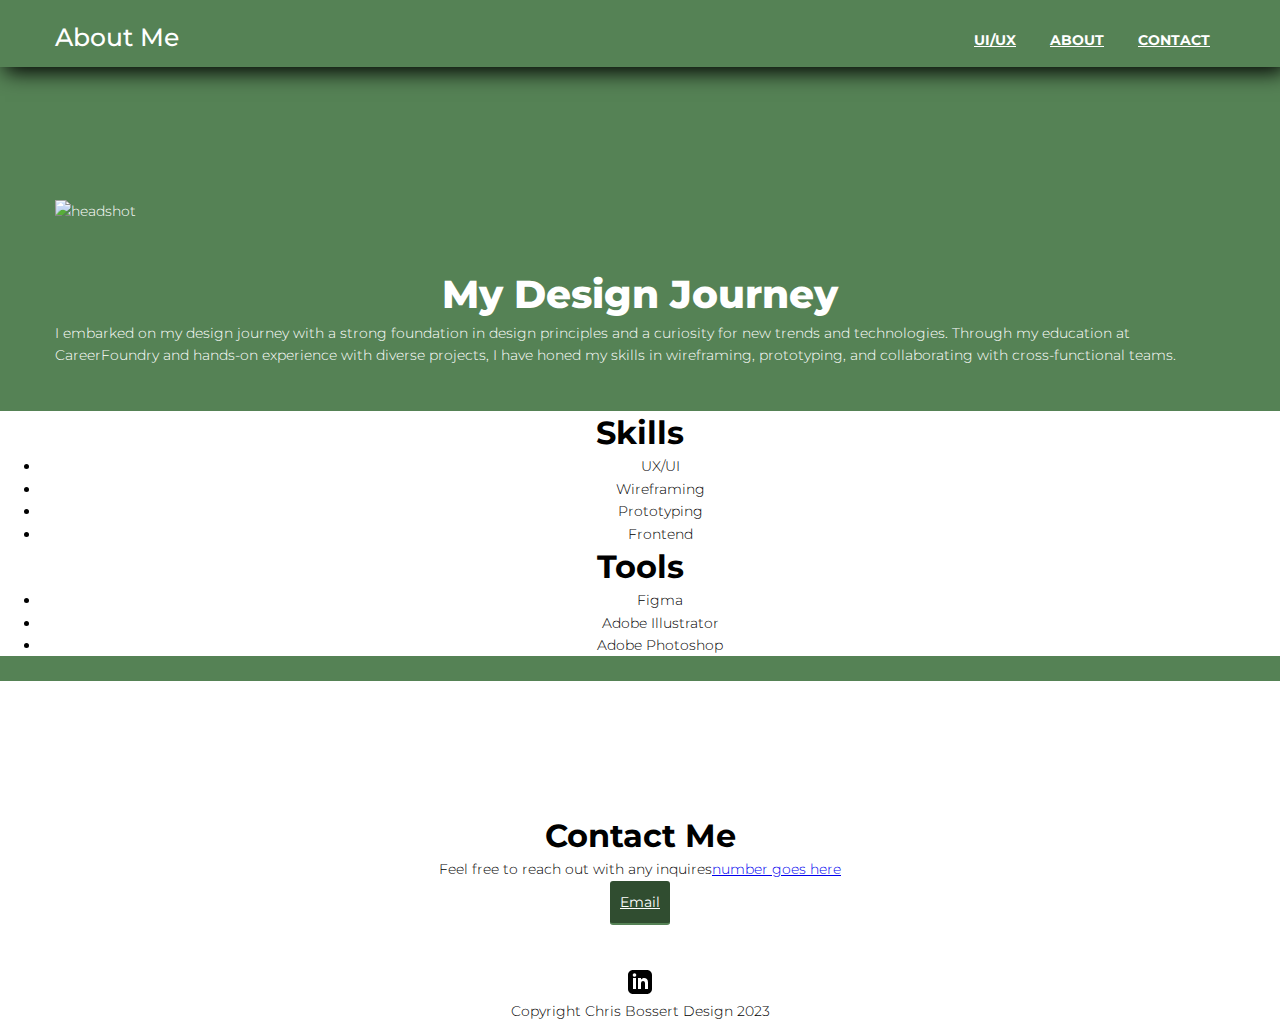
==== about.html @ 787a6def "updates 1.7" ====
<!DOCTYPE html>
<html lang="en">

<head>
    <meta charset="UTF-8">
    <meta http-equiv="X-UA-Compatible" content="IE=edge">
    <meta name="viewport" content="width=device-width, initial-scale=1.0">
    <title>About Chris</title>
    <link rel="stylesheet" type="text/css"
        href="https://cdnjs.cloudflare.com/ajax/libs/normalize/8.0.0/normalize.min.css">
    <link rel="stylesheet" type="text/css" href="css/style.css">
    <link rel="preconnect" href="https://fonts.googleapis.com">
    <link rel="preconnect" href="https://fonts.gstatic.com" crossorigin>
    <link href="https://fonts.googleapis.com/css2?family=Montserrat:wght@300;400&display=swap" rel="stylesheet">
</head>

<body>

    <header>
        <div class="container">
            <h3>About Me</h3>

            <nav>
                <ul>
                    <li><a href="index.html">UI/UX</a></li>
                    <li><a href="about.html">About</a></li>
                    <li><a href="#contact">Contact</a></li>
                </ul>
            </nav>

        </div>
    </header>
    <main>
        <div>
            <div class="container">
                <picture>
                    <source srcset="img/img/headshot-600.png" media="(max-width:200px)">
                    <img src="img/img/headshot-1200.png" alt="headshot" class="center">
                </picture>
                <section id="intro" class="row">
                    <div id="hero" class="column">
                        <h1>My Design Journey</h1>
                        <p>I embarked on my design journey with a strong foundation in design principles and a curiosity
                            for
                            new trends and technologies. Through my education at CareerFoundry and hands-on experience
                            with
                            diverse projects, I have honed my skills in wireframing, prototyping, and collaborating with
                            cross-functional teams.</p>
                    </div>
            </div>
            <div class="column">
                <div id="skills" class="row">
                    <div>
                        <h2>Skills</h2>
                        <ul>
                            <li>
                                <p>UX/UI</p>
                            </li>
                            <li>
                                <p>Wireframing</p>
                            </li>
                            <li>
                                <p>Prototyping</p>
                            </li>
                            <li>
                                <p>Frontend</p>
                            </li>
                        </ul>
                    </div>
                    <div id="skills" class="column">
                        <h2>Tools</h2>
                        <ul>
                            <li>
                                <p>Figma</p>
                            </li>
                            <li>
                                <p>Adobe Illustrator</p>
                            </li>
                            <li>
                                <p>Adobe Photoshop</p>
                            </li>
                        </ul>
                    </div>
                </div>
            </div>

        </div>
        </section>
        </div>
    </main>
    <footer id="contact">
        <div>
            <h2>Contact Me</h2>
            <p>Feel free to reach out with any inquires<a href="tel:#">number goes here</a>
            <div><a href="bossert.chris99@gmail.com" class="button Contact">Email</a></div><br></br>
            <div><!--Social Media Layout and Placeholders--><a
                    href="https://www.linkedin.com/in/chris-bossert-36365b270/" target="_blank">
                    <svg xmlns="http://www.w3.org/2000/svg" width="24" height="24" viewBox="0 0 24 24">
                        <path
                            d="M19 0h-14c-2.761 0-5 2.239-5 5v14c0 2.761 2.239 5 5 5h14c2.762 0 5-2.239 5-5v-14c0-2.761-2.238-5-5-5zm-11 19h-3v-11h3v11zm-1.5-12.268c-.966 0-1.75-.79-1.75-1.764s.784-1.764 1.75-1.764 1.75.79 1.75 1.764-.783 1.764-1.75 1.764zm13.5 12.268h-3v-5.604c0-3.368-4-3.113-4 0v5.604h-3v-11h3v1.765c1.396-2.586 7-2.777 7 2.476v6.759z" />
                    </svg>
                </a>

            </div>
            <p>Copyright Chris Bossert Design 2023</p>
        </div>
    </footer>
</body>

</html>
---- css/style.css ----
/*
Colors used:
Primary Color (Blue): #05676e;
Secondary Color (Green): #489c79;
*/
* {
  margin: 0;
  padding: 20;
  box-sizing: border-box;
}
header {
  background-color: #558255;
  text-align: center;
  padding: 10px 0;
	box-shadow: 5px 5px 20px #000000;
  position: relative
  
}
selector {
  margin: 0 auto; /* No spacing to top and bottom and auto spacing to left and right */
}
body {
    background-color: #ffffff;
  }
  body {
    font-family: 'Montserrat', sans-serif;
  }
  body {
    background-color: #558255;
    font-family: 'Montserrat', sans-serif;
    font-size: 14px; /* Sets the font size to 16px */
    font-weight: 300; /* Sets the font weight to 300 */
    line-height: 1.6; /* Sets the line-height to 1.6 * the font-size */
    color: #ffffff;
  }
  
  h1, h2, h3, h4 {
    line-height: 1.4;
  }
  h1 {
    font-size: 2.75em;
    font-weight: 800;
  }
  
  h2 {
    font-size: 2.25em;
    font-weight: 700;
  }
  
  h3 {
    font-size: 1.75em;
    font-weight: 500;
  }
  h4 {
    font-size: 1.35em;
    font-weight: 400;
  }
  img {
    width: 100%;
    padding: 0px
  }
  .center {
    display: block;
    margin-left: auto;
    margin-right: auto;
    width: 100%;
  }
  .button {
    display: inline-block; /* since the <a> tag is inline by default, we need to change this to inline-block, but more on this in the next exercise */
    background-color: #304d30;
    color: #ffffff; /* needed to override the default link color */
    font-weight: 400;
    padding: 10px;
    border-radius: 3px;
    border-bottom: 2px solid #558255; /* width of the border, type, color */
    transition: 0.2s opacity;
  
  }
  .button:hover {
    opacity: 0.8; /* Reduces the opacity of the button to 80% */
    text-decoration: none;
  }
  .button.contact {
    background-color: transparent;
    color: #558255;
    text-transform: uppercase;
    border: 2px solid #558255;
  }
  .button.contact:hover {
    background-color: #558255;
    color: #ffffff;
  }
  /* Layout styling */
  .container {
    padding: 0 15px;
  }
  .row {
    margin: 25px 0; /* 25px top and bottom, 0 left and right */
  }
  #hero h1 {
    text-align: center; /* Centers text */

  }
  #hero {
    background-color: #558255;
    padding: 20px 0;
    display: inline-block;
    width: 100%;
  }
  #hero span {
    display: block;
  }
  .logo {
    max-width: 250px;
  }
  nav > ul {
    list-style-type: none;
    padding: 0;
  }
  nav > ul > li {
    display: inline-block;
  }
  nav > ul > li > a {
    width: 100%;
    padding: 0 15px;
    text-transform: uppercase;
    font-weight: 700;
    color: #ffffff;
  }
main {
  padding-top: 133px;
}
footer {
  background-color: #ffffff;
  color: #000000;
  text-align: center;
  padding-top: 133px;
}
#skills {
  background-color: #ffffff;
  color: #000000;
  text-align: center;
}/* ==============================
Medium devices (640px and larger)
================================= */
@media only screen and (min-width: 640px) {
  header {
    text-align: unset;
  }
  }
  /* ==============================
Medium devices (640px and larger)
================================= */
@media only screen and (min-width: 640px) {
  header {
    text-align: unset;
    padding: 20px 0 13px;
  }
  nav {
    width: auto;
    float: right;
    margin-top: -25px;
  }
  .col-md-6 {
    width: 50%;
  }
  [class*="col-"] {
    float: left;
    padding: 10px 
  }
  .row::after {
  content: "";
  clear: both;
  display: table;
}
}
/* ==============================
Large devices (1024px or larger)
================================= */
@media only screen and (min-width: 1024px) {
  header {
    text-align: unset;
    padding: 20px 0 13px;
  }
  nav {
    width: auto;
    float: right;
    margin-top: -25px;
  }
  .col-lg-7 {
    width: 58.33%
  }
  [class*="col-"] {
    float: left;
    padding: 10px 
  }
  .row::after {
  content: "";
  clear: both;
  display: table;
}
.container {
  max-width: 1200px;
  margin-left: auto;
  margin-right: auto;
}
}
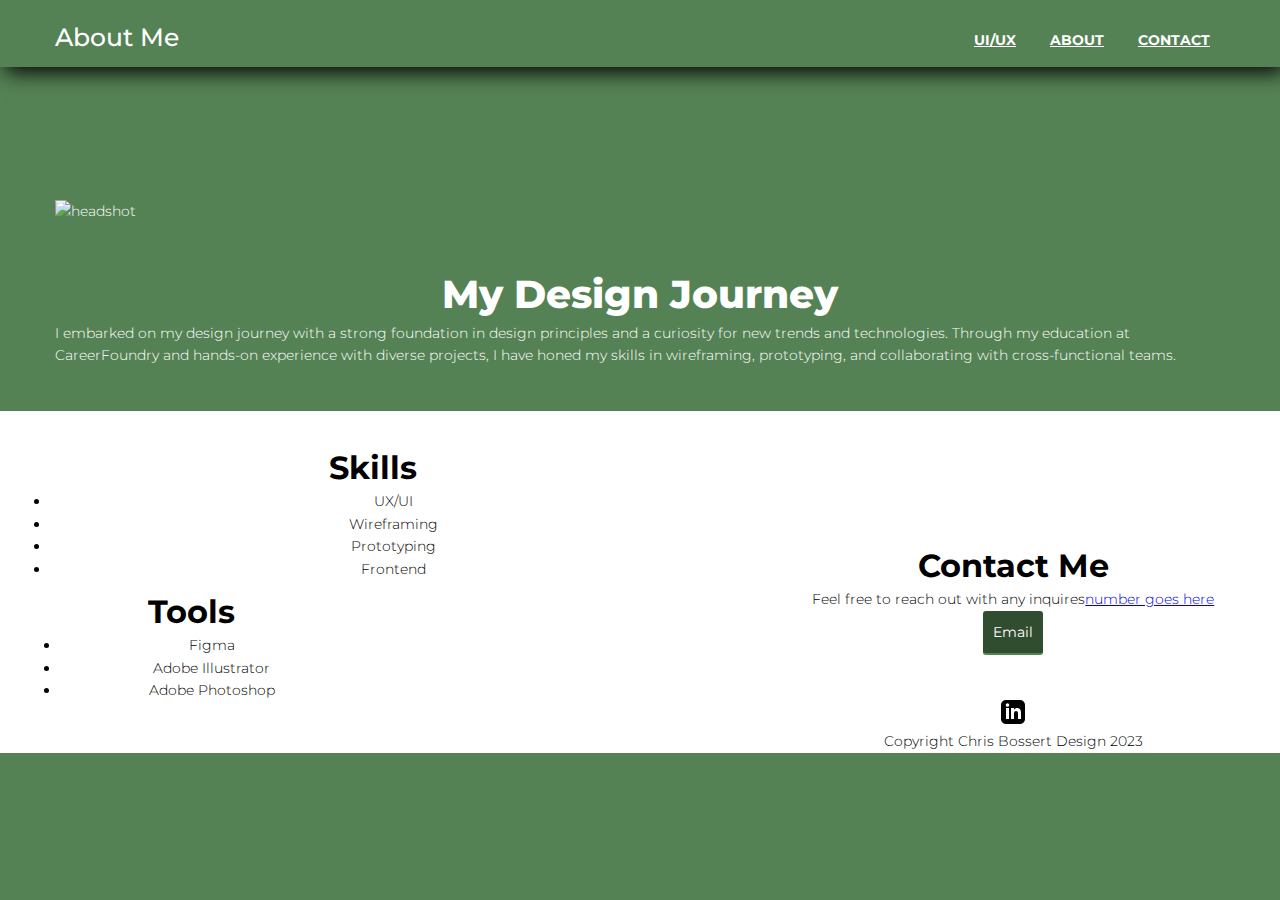
==== commit 34652a88: "updates 1.8" ====
--- a/about.html
+++ b/about.html
@@ -48,7 +48,7 @@
                             cross-functional teams.</p>
                     </div>
             </div>
-            <div class="column">
+            <div class="column col-md-6 col-lg-7">
                 <div id="skills" class="row">
                     <div>
                         <h2>Skills</h2>
@@ -67,7 +67,7 @@
                             </li>
                         </ul>
                     </div>
-                    <div id="skills" class="column">
+                    <div id="skills" class="column col-md-6 col-lg-5">
                         <h2>Tools</h2>
                         <ul>
                             <li>
--- a/css/style.css
+++ b/css/style.css
@@ -70,6 +70,7 @@
     background-color: #304d30;
     color: #ffffff; /* needed to override the default link color */
     font-weight: 400;
+    text-decoration: none;
     padding: 10px;
     border-radius: 3px;
     border-bottom: 2px solid #558255; /* width of the border, type, color */
@@ -112,6 +113,41 @@
   }
   .logo {
     max-width: 250px;
+  }
+  .berlin-illustration {
+    width: 100%;
+max-width: 100%;
+height: auto;
+  }
+  @keyframes color-change {
+    0% {fill: #edc655;}
+    50% {fill: #fcffad;}
+    100% {fill: #f76414;}
+  }
+  .sun {
+    animation-duration: 4s;
+    animation-name: color-change;
+    animation-iteration-count: infinite;
+    animation-direction: alternate;
+    animation-timing-function: linear;
+  }
+  @keyframes cloud-move {
+    from {transform: translate(0,50px);}
+    to {transform: translate(200px,50px);}
+  }
+  .cloud-front {
+    animation-duration: 15s;
+    animation-name: cloud-move;
+    animation-iteration-count: infinite;
+    animation-direction: alternate;
+    animation-timing-function: linear;
+  }
+  @keyframes cloud-move-reverse {
+    from {transform: translate(446px,48px);}
+    to {transform: translate(100px, 48px);}
+  }
+  .cloud-back {
+    animation: 15s cloud-move-reverse infinite alternate linear;
   }
   nav > ul {
     list-style-type: none;
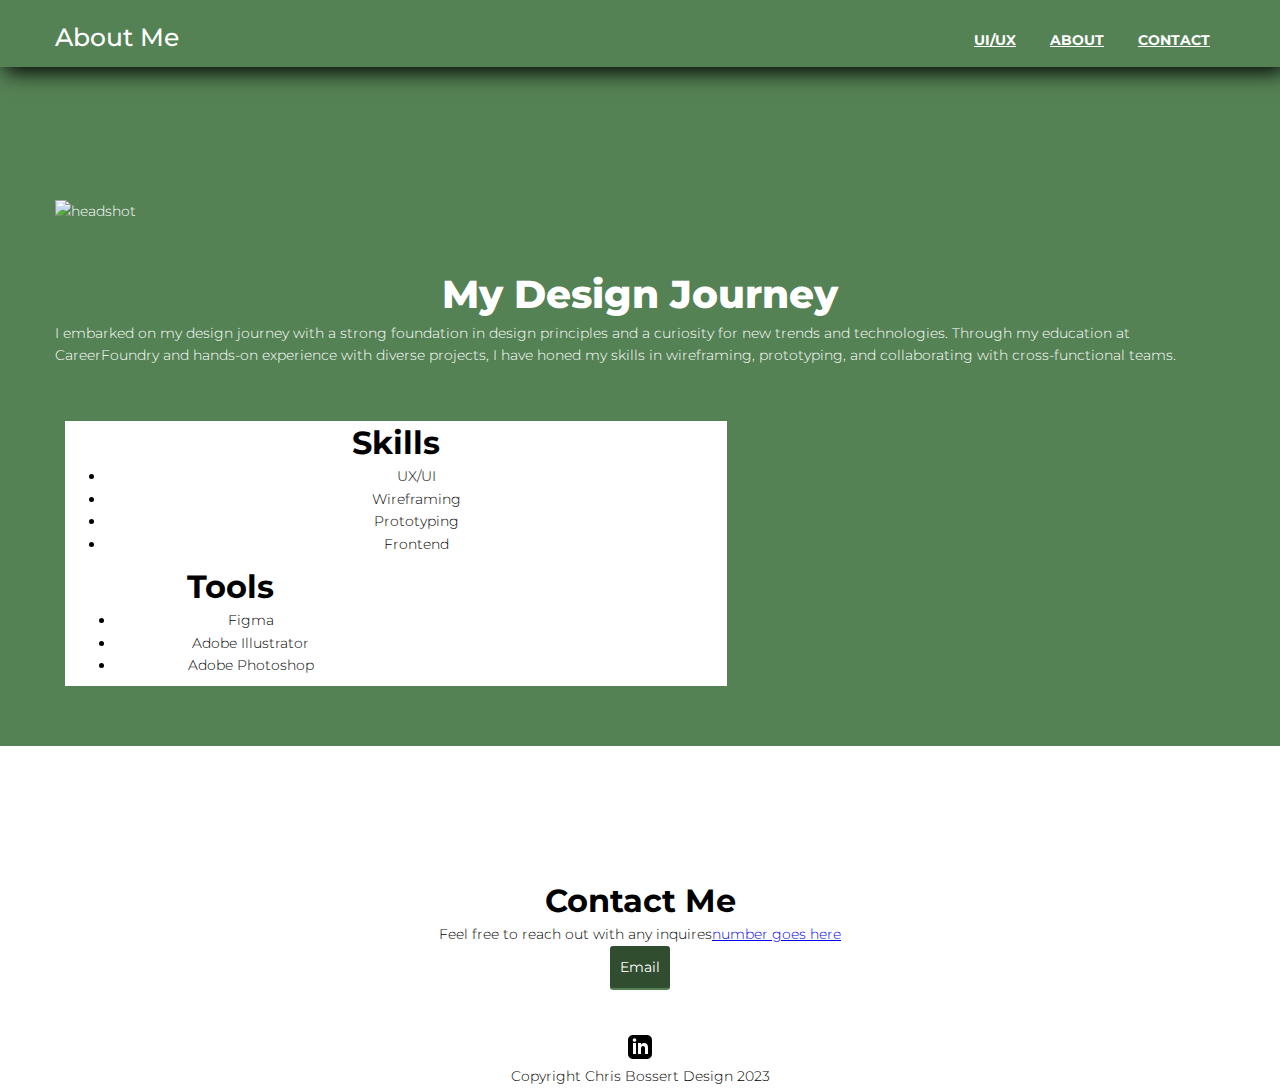
==== commit cf411d8a: "1.7 fixes" ====
--- a/about.html
+++ b/about.html
@@ -47,45 +47,45 @@
                             diverse projects, I have honed my skills in wireframing, prototyping, and collaborating with
                             cross-functional teams.</p>
                     </div>
-            </div>
-            <div class="column col-md-6 col-lg-7">
-                <div id="skills" class="row">
-                    <div>
-                        <h2>Skills</h2>
-                        <ul>
-                            <li>
-                                <p>UX/UI</p>
-                            </li>
-                            <li>
-                                <p>Wireframing</p>
-                            </li>
-                            <li>
-                                <p>Prototyping</p>
-                            </li>
-                            <li>
-                                <p>Frontend</p>
-                            </li>
-                        </ul>
+
+                    <div class="column col-md-6 col-lg-7">
+                        <div id="skills" class="row">
+                            <div>
+                                <h2>Skills</h2>
+                                <ul>
+                                    <li>
+                                        <p>UX/UI</p>
+                                    </li>
+                                    <li>
+                                        <p>Wireframing</p>
+                                    </li>
+                                    <li>
+                                        <p>Prototyping</p>
+                                    </li>
+                                    <li>
+                                        <p>Frontend</p>
+                                    </li>
+                                </ul>
+                            </div>
+                            <div id="skills" class="column col-md-6 col-lg-5">
+                                <h2>Tools</h2>
+                                <ul>
+                                    <li>
+                                        <p>Figma</p>
+                                    </li>
+                                    <li>
+                                        <p>Adobe Illustrator</p>
+                                    </li>
+                                    <li>
+                                        <p>Adobe Photoshop</p>
+                                    </li>
+                                </ul>
+                            </div>
+                        </div>
                     </div>
-                    <div id="skills" class="column col-md-6 col-lg-5">
-                        <h2>Tools</h2>
-                        <ul>
-                            <li>
-                                <p>Figma</p>
-                            </li>
-                            <li>
-                                <p>Adobe Illustrator</p>
-                            </li>
-                            <li>
-                                <p>Adobe Photoshop</p>
-                            </li>
-                        </ul>
-                    </div>
-                </div>
+                </section>
             </div>
 
-        </div>
-        </section>
         </div>
     </main>
     <footer id="contact">
@@ -105,6 +105,7 @@
             <p>Copyright Chris Bossert Design 2023</p>
         </div>
     </footer>
+    <script src="js/scripts.js"></script>
 </body>
 
 </html>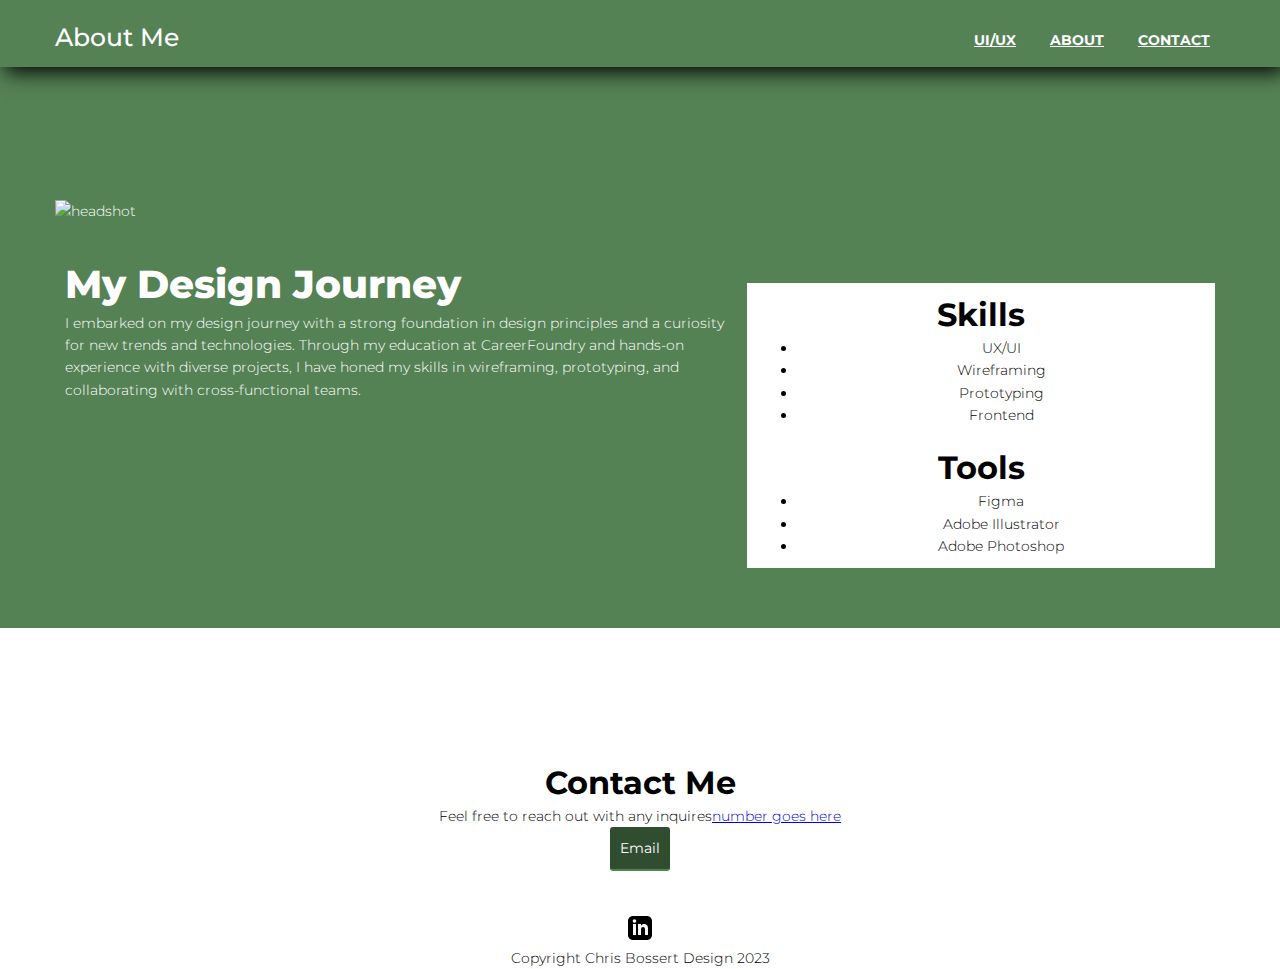
==== commit 8cba1504: "1.8 updates" ====
--- a/about.html
+++ b/about.html
@@ -38,7 +38,7 @@
                     <img src="img/img/headshot-1200.png" alt="headshot" class="center">
                 </picture>
                 <section id="intro" class="row">
-                    <div id="hero" class="column">
+                    <div class="column col-md-12 col-lg-7">
                         <h1>My Design Journey</h1>
                         <p>I embarked on my design journey with a strong foundation in design principles and a curiosity
                             for
@@ -48,9 +48,9 @@
                             cross-functional teams.</p>
                     </div>
 
-                    <div class="column col-md-6 col-lg-7">
+                    <div class="column col-md-12 col-lg-5">
                         <div id="skills" class="row">
-                            <div>
+                            <div class="column col-md-6 col-lg-12">
                                 <h2>Skills</h2>
                                 <ul>
                                     <li>
@@ -67,7 +67,7 @@
                                     </li>
                                 </ul>
                             </div>
-                            <div id="skills" class="column col-md-6 col-lg-5">
+                            <div id="skills" class="column col-md-6 col-lg-12">
                                 <h2>Tools</h2>
                                 <ul>
                                     <li>
--- a/css/style.css
+++ b/css/style.css
@@ -176,7 +176,21 @@
   background-color: #ffffff;
   color: #000000;
   text-align: center;
-}/* ==============================
+}
+
+.col-sm-1 {width: 8.33%;}
+.col-sm-2 {width: 16.66%;}
+.col-sm-3 {width: 25%;}
+.col-sm-4 {width: 33.33%;}
+.col-sm-5 {width: 41.66%;}
+.col-sm-6 {width: 50%;}
+.col-sm-7 {width: 58.33%;}
+.col-sm-8 {width: 66.66%;}
+.col-sm-9 {width: 75%;}
+.col-sm-10 {width: 83.33%;}
+.col-sm-11 {width: 91.66%;}
+.col-sm-12 {width: 100%;}
+/* ==============================
 Medium devices (640px and larger)
 ================================= */
 @media only screen and (min-width: 640px) {
@@ -197,9 +211,18 @@
     float: right;
     margin-top: -25px;
   }
-  .col-md-6 {
-    width: 50%;
-  }
+  .col-md-1 {width: 8.33%;}
+  .col-md-2 {width: 16.66%;}
+  .col-md-3 {width: 25%;}
+  .col-md-4 {width: 33.33%;}
+  .col-md-5 {width: 41.66%;}
+  .col-md-6 {width: 50%;}
+  .col-md-7 {width: 58.33%;}
+  .col-md-8 {width: 66.66%;}
+  .col-md-9 {width: 75%;}
+  .col-md-10 {width: 83.33%;}
+  .col-md-11 {width: 91.66%;}
+  .col-md-12 {width: 100%;}
   [class*="col-"] {
     float: left;
     padding: 10px 
@@ -223,9 +246,18 @@
     float: right;
     margin-top: -25px;
   }
-  .col-lg-7 {
-    width: 58.33%
-  }
+  .col-lg-1 {width: 8.33%;}
+  .col-lg-2 {width: 16.66%;}
+  .col-lg-3 {width: 25%;}
+  .col-lg-4 {width: 33.33%;}
+  .col-lg-5 {width: 41.66%;}
+  .col-lg-6 {width: 50%;}
+  .col-lg-7 {width: 58.33%;}
+  .col-lg-8 {width: 66.66%;}
+  .col-lg-9 {width: 75%;}
+  .col-lg-10 {width: 83.33%;}
+  .col-lg-11 {width: 91.66%;}
+  .col-lg-12 {width: 100%;}
   [class*="col-"] {
     float: left;
     padding: 10px 
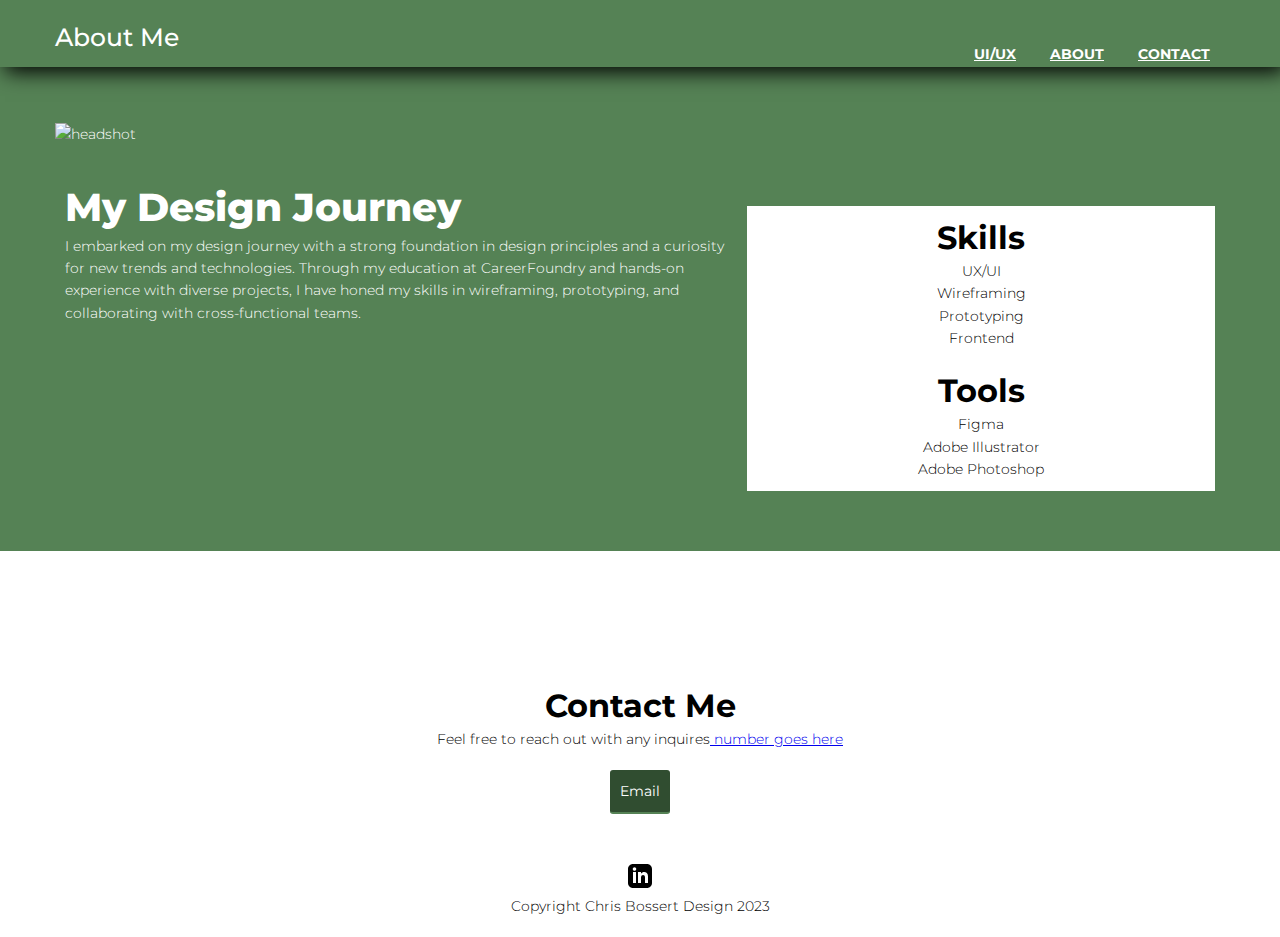
==== commit 25630b15: "updates 2.3" ====
--- a/about.html
+++ b/about.html
@@ -91,17 +91,17 @@
     <footer id="contact">
         <div>
             <h2>Contact Me</h2>
-            <p>Feel free to reach out with any inquires<a href="tel:#">number goes here</a>
-            <div><a href="bossert.chris99@gmail.com" class="button Contact">Email</a></div><br></br>
-            <div><!--Social Media Layout and Placeholders--><a
-                    href="https://www.linkedin.com/in/chris-bossert-36365b270/" target="_blank">
-                    <svg xmlns="http://www.w3.org/2000/svg" width="24" height="24" viewBox="0 0 24 24">
-                        <path
-                            d="M19 0h-14c-2.761 0-5 2.239-5 5v14c0 2.761 2.239 5 5 5h14c2.762 0 5-2.239 5-5v-14c0-2.761-2.238-5-5-5zm-11 19h-3v-11h3v11zm-1.5-12.268c-.966 0-1.75-.79-1.75-1.764s.784-1.764 1.75-1.764 1.75.79 1.75 1.764-.783 1.764-1.75 1.764zm13.5 12.268h-3v-5.604c0-3.368-4-3.113-4 0v5.604h-3v-11h3v1.765c1.396-2.586 7-2.777 7 2.476v6.759z" />
-                    </svg>
-                </a>
-
-            </div>
+            <p>Feel free to reach out with any inquires<a href="tel:#"> number goes here</a>
+                <div class="email"><a href="bossert.chris99@gmail.com" class="button Contact">Email</a></div>
+                <div class="social"><!--Social Media Layout and Placeholders--><a
+                        href="https://www.linkedin.com/in/chris-bossert-36365b270/" target="_blank">
+                        <svg xmlns="http://www.w3.org/2000/svg" width="24" height="24" viewBox="0 0 24 24">
+                            <path
+                                d="M19 0h-14c-2.761 0-5 2.239-5 5v14c0 2.761 2.239 5 5 5h14c2.762 0 5-2.239 5-5v-14c0-2.761-2.238-5-5-5zm-11 19h-3v-11h3v11zm-1.5-12.268c-.966 0-1.75-.79-1.75-1.764s.784-1.764 1.75-1.764 1.75.79 1.75 1.764-.783 1.764-1.75 1.764zm13.5 12.268h-3v-5.604c0-3.368-4-3.113-4 0v5.604h-3v-11h3v1.765c1.396-2.586 7-2.777 7 2.476v6.759z" />
+                        </svg>
+                    </a>
+    
+                </div>
             <p>Copyright Chris Bossert Design 2023</p>
         </div>
     </footer>
--- a/css/style.css
+++ b/css/style.css
@@ -5,7 +5,7 @@
 */
 * {
   margin: 0;
-  padding: 20;
+  padding: 0;
   box-sizing: border-box;
 }
 header {
@@ -163,19 +163,61 @@
     font-weight: 700;
     color: #ffffff;
   }
+  .navtoggle li:not(:last-child) {
+    display: none;
+  }
+  .navtoggle, .navtoggle.responsive {
+    position: relative;
+  }
+  .navtoggle li .icon {
+    position: absolute;
+    right: 0;
+    top: 2px;
+    font-size: 20px;
+    width: auto;
+  }
+  .navtoggle.responsive li  {
+    display: block;
+  }
+  .navtoggle.responsive nav {
+    padding: 24px 0 0;
+  }
+  .navtoggle.responsive li  {
+    display: block;
+    padding: 10px 0;
+    border-top: 1px solid white;
+  }
+  
+  .navtoggle.responsive li:last-child  {
+    padding: 0 0 10px;
+  }
+  nav > ul {
+    list-style-type: none;
+    padding: 0;
+  }
 main {
-  padding-top: 133px;
-}
+  padding-top: 56px;
+}
+
 footer {
   background-color: #ffffff;
   color: #000000;
   text-align: center;
   padding-top: 133px;
+  padding-bottom: 20px;
+}
+.social {
+  padding-top: 50px
+}
+.email { padding-top: 20px;
 }
 #skills {
   background-color: #ffffff;
   color: #000000;
   text-align: center;
+}
+#skills ul {
+  list-style-type: none;
 }
 
 .col-sm-1 {width: 8.33%;}
@@ -211,6 +253,12 @@
     float: right;
     margin-top: -25px;
   }
+  .navtoggle li:not(:last-child) {
+    display: inline-block;
+  }
+  .navtoggle li:last-child {
+    display: none;
+  } 
   .col-md-1 {width: 8.33%;}
   .col-md-2 {width: 16.66%;}
   .col-md-3 {width: 25%;}
@@ -232,6 +280,9 @@
   clear: both;
   display: table;
 }
+nav > ul > li {
+  display: inline-block;
+}
 }
 /* ==============================
 Large devices (1024px or larger)
@@ -244,7 +295,15 @@
   nav {
     width: auto;
     float: right;
-    margin-top: -25px;
+  }
+  .navtoggle li:not(:last-child) {
+    display: inline-block;
+  }
+  .navtoggle li:last-child {
+    display: none;
+  } 
+  nav > ul {
+    margin: 1em 0;
   }
   .col-lg-1 {width: 8.33%;}
   .col-lg-2 {width: 16.66%;}
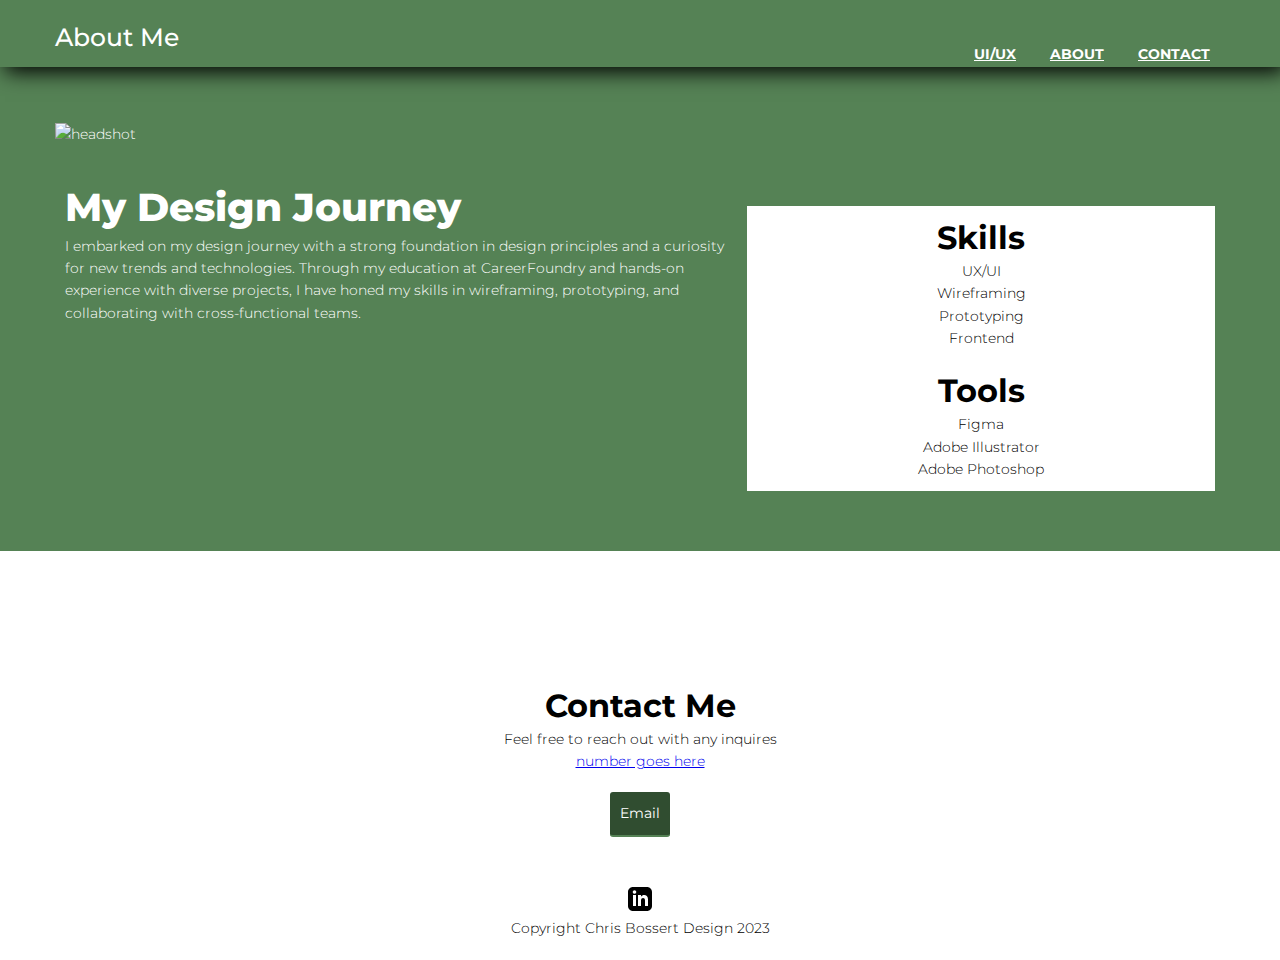
==== commit 14319424: "updates 2.5" ====
--- a/about.html
+++ b/about.html
@@ -91,7 +91,7 @@
     <footer id="contact">
         <div>
             <h2>Contact Me</h2>
-            <p>Feel free to reach out with any inquires<a href="tel:#"> number goes here</a>
+            <p>Feel free to reach out with any inquires</p><a href="tel:#"> number goes here</a>
                 <div class="email"><a href="bossert.chris99@gmail.com" class="button Contact">Email</a></div>
                 <div class="social"><!--Social Media Layout and Placeholders--><a
                         href="https://www.linkedin.com/in/chris-bossert-36365b270/" target="_blank">
